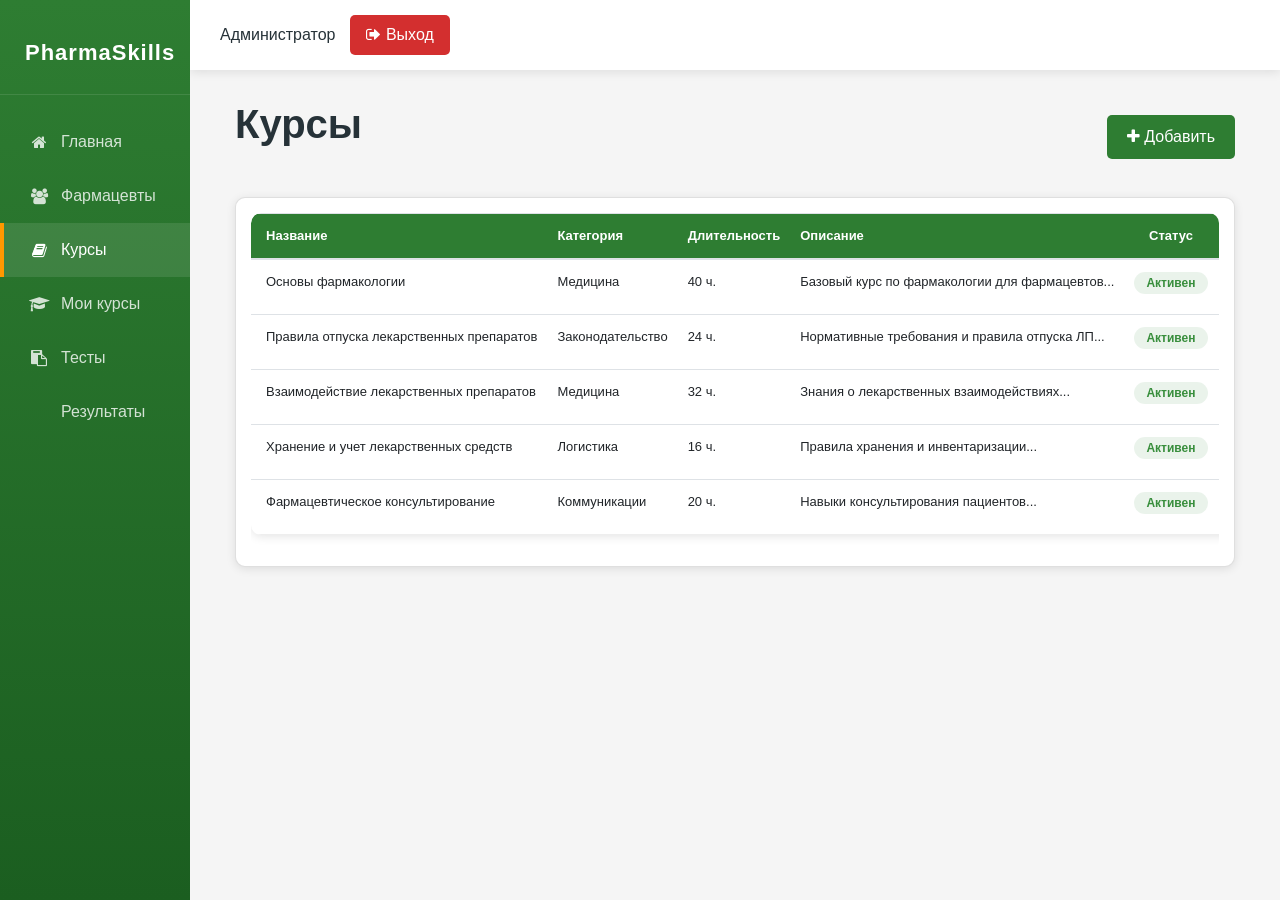
==== courses.html @ b32f846f "first commit" ====
<!DOCTYPE html>
<html lang="ru">
<head>
  <meta charset="utf-8">
  <meta name="viewport" content="width=device-width, initial-scale=1">
  <title>Курсы - PharmaSkills</title>
  <link rel="stylesheet" href="css/bootstrap.css">
  <link rel="stylesheet" href="css/style.css">
  <link rel="stylesheet" href="css/font-awesome.min.css">
</head>
<body>
  <div class="wrapper">
    <nav class="sidebar">
      <div class="sidebar-header">
        <h3>PharmaSkills</h3>
      </div>
      <ul class="nav-menu">
        <li><a href="index.html"><i class="fa fa-home"></i> Главная</a></li>
        <li class="admin-only"><a href="pharmacists.html"><i class="fa fa-users"></i> Фармацевты</a></li>
        <li class="active"><a href="courses.html"><i class="fa fa-book"></i> Курсы</a></li>
        <li><a href="my-courses.html"><i class="fa fa-graduation-cap"></i> Мои курсы</a></li>
        <li class="admin-only"><a href="tests.html"><i class="fa fa-clipboard"></i> Тесты</a></li>
        <li><a href="results.html"><i class="fa fa-chart-bar"></i> Результаты</a></li>
      </ul>
    </nav>
    <div class="main-content">
      <header class="topbar">
        <button class="menu-toggle"><i class="fa fa-bars"></i></button>
        <div class="user-info">
          <span id="currentUser">Администратор</span>
          <button id="logoutBtn" class="btn-logout"><i class="fa fa-sign-out"></i> Выход</button>
        </div>
      </header>
      <main class="content">
        <div class="container-fluid">
          <div class="d-flex justify-content-between align-items-center mb-4">
            <h1>Курсы</h1>
            <button class="btn btn-primary" onclick="openAddCourseModal()"><i class="fa fa-plus"></i> Добавить</button>
          </div>
          <div class="card">
            <div class="card-body">
              <div class="table-wrapper">
                <table class="table" id="coursesTable">
                  <thead>
                    <tr>
                      <th>Название</th>
                      <th>Категория</th>
                      <th>Длительность</th>
                      <th>Описание</th>
                      <th class="status-col">Статус</th>
                      <th class="actions-col">Действия</th>
                    </tr>
                  </thead>
                  <tbody id="coursesTableBody"></tbody>
                </table>
              </div>
            </div>
          </div>
        </div>
      </main>
    </div>
  </div>
  <div id="editCourseModal" class="modal">
    <div class="modal-content">
      <div class="modal-header">
        <h2>Редактировать курс</h2>
        <button class="modal-close" onclick="closeModal('editCourseModal')">&times;</button>
      </div>
      <form onsubmit="event.preventDefault(); updateCourse();">
        <input type="hidden" id="editCourseId">
        <div class="form-group">
          <label>Название</label>
          <input type="text" class="form-control" id="editTitle" required>
        </div>
        <div class="form-group">
          <label>Категория</label>
          <input type="text" class="form-control" id="editCategory" required>
        </div>
        <div class="form-group">
          <label>Длительность (часы)</label>
          <input type="number" class="form-control" id="editDuration" required>
        </div>
        <div class="form-group">
          <label>Описание</label>
          <textarea class="form-control" id="editDescription" rows="3"></textarea>
        </div>
        <button type="submit" class="btn btn-primary">Сохранить</button>
        <button type="button" class="btn btn-danger" onclick="closeModal('editCourseModal')">Отмена</button>
      </form>
    </div>
  </div>
  <script src="js/jquery-3.4.1.min.js"></script>
  <script src="js/bootstrap.js"></script>
  <script src="js/main.js"></script>
</body>
</html>
---- css/style.css ----
:root {
  --primary: #2e7d32;
  --primary-dark: #1b5e20;
  --primary-light: #4caf50;
  --secondary: #1565c0;
  --accent: #ff9800;
  --dark: #263238;
  --light: #f5f5f5;
  --white: #ffffff;
  --gray: #607d8b;
  --danger: #d32f2f;
  --success: #388e3c;
  --shadow: 0 2px 10px rgba(0,0,0,0.1);
  --transition: all 0.3s ease;
}

* {
  margin: 0;
  padding: 0;
  box-sizing: border-box;
}

html, body {
  max-width: 100%;
  overflow-x: hidden;
}

body {
  font-family: 'Segoe UI', Tahoma, Geneva, Verdana, sans-serif;
  background: var(--light);
  color: var(--dark);
  overflow-x: hidden;
}

.wrapper {
  display: flex;
  min-height: 100vh;
}

.sidebar {
  width: 190px;
  background: linear-gradient(180deg, var(--primary) 0%, var(--primary-dark) 100%);
  color: var(--white);
  position: fixed;
  height: 100vh;
  padding: 20px 0;
  z-index: 100;
  transition: var(--transition);
}

.sidebar-header {
  padding: 20px 25px;
  border-bottom: 1px solid rgba(255,255,255,0.1);
}

.sidebar-header h3 {
  font-size: 22px;
  font-weight: 700;
  letter-spacing: 1px;
}

.nav-menu {
  list-style: none;
  padding: 20px 0;
}

.nav-menu li a {
  display: flex;
  align-items: center;
  padding: 15px 25px;
  color: rgba(255,255,255,0.8);
  text-decoration: none;
  transition: var(--transition);
  border-left: 4px solid transparent;
}

.nav-menu li a i {
  margin-right: 12px;
  width: 20px;
  text-align: center;
}

.nav-menu li a:hover,
.nav-menu li.active a {
  background: rgba(255,255,255,0.1);
  color: var(--white);
  border-left-color: var(--accent);
}

.main-content {
  flex: 1;
  margin-left: 190px;
  transition: var(--transition);
  min-height: 100vh;
  overflow-x: hidden;
}

.content {
  padding: 30px;
  max-width: calc(100vw - 260px);
}

.topbar {
  background: var(--white);
  padding: 15px 30px;
  display: flex;
  justify-content: space-between;
  align-items: center;
  box-shadow: var(--shadow);
  position: sticky;
  top: 0;
  z-index: 50;
}

.menu-toggle {
  background: none;
  border: none;
  font-size: 20px;
  cursor: pointer;
  color: var(--dark);
  display: none;
}

.user-info {
  display: flex;
  align-items: center;
  gap: 15px;
}

.user-info span {
  font-weight: 500;
  color: var(--dark);
}

.btn-logout {
  background: var(--danger);
  color: var(--white);
  border: none;
  padding: 8px 16px;
  border-radius: 5px;
  cursor: pointer;
  transition: var(--transition);
}

.btn-logout:hover {
  background: #b71c1c;
}

.content {
  padding: 30px;
  overflow-x: hidden;
  max-width: 100%;
}

.content h1 {
  margin-bottom: 25px;
  color: var(--dark);
  font-weight: 600;
}

.stats-grid {
  display: grid;
  grid-template-columns: repeat(auto-fit, minmax(220px, 1fr));
  gap: 20px;
}

.stat-card {
  background: var(--white);
  padding: 25px;
  border-radius: 10px;
  box-shadow: var(--shadow);
  display: flex;
  align-items: center;
  gap: 20px;
  transition: var(--transition);
}

.stat-card:hover {
  transform: translateY(-5px);
  box-shadow: 0 5px 20px rgba(0,0,0,0.15);
}

.stat-icon {
  width: 60px;
  height: 60px;
  background: var(--primary);
  border-radius: 10px;
  display: flex;
  align-items: center;
  justify-content: center;
  color: var(--white);
  font-size: 24px;
}

.stat-info h3 {
  font-size: 32px;
  font-weight: 700;
  color: var(--dark);
  margin-bottom: 5px;
}

.stat-info p {
  color: var(--gray);
  font-size: 14px;
}

.card {
  background: var(--white);
  border-radius: 10px;
  box-shadow: var(--shadow);
  margin-bottom: 25px;
}

.card-header {
  padding: 20px 25px;
  border-bottom: 1px solid #eee;
}

.card-header h3 {
  font-size: 18px;
  font-weight: 600;
  color: var(--dark);
}

.card-body {
  padding: 15px;
}

.recent-list, .course-list {
  display: flex;
  flex-direction: column;
  gap: 15px;
}

.list-item {
  display: flex;
  justify-content: space-between;
  align-items: center;
  padding: 15px;
  background: var(--light);
  border-radius: 8px;
}

.list-item .info h4 {
  font-size: 15px;
  font-weight: 600;
  color: var(--dark);
  margin-bottom: 5px;
}

.list-item .info p {
  font-size: 13px;
  color: var(--gray);
}

.list-item .score {
  font-size: 18px;
  font-weight: 700;
  color: var(--primary);
}

.list-item .score.pass {
  color: var(--success);
}

.list-item .score.fail {
  color: var(--danger);
}

.btn {
  padding: 10px 20px;
  border-radius: 5px;
  border: none;
  cursor: pointer;
  transition: var(--transition);
  font-weight: 500;
}

.btn-primary {
  background: var(--primary);
  color: var(--white);
}

.btn-primary:hover {
  background: var(--primary-dark);
}

.btn-secondary {
  background: var(--secondary);
  color: var(--white);
}

.btn-danger {
  background: var(--danger);
  color: var(--white);
}

.form-group {
  margin-bottom: 20px;
}

.form-group label {
  display: block;
  margin-bottom: 8px;
  font-weight: 500;
  color: var(--dark);
}

.form-control {
  width: 100%;
  padding: 12px 15px;
  border: 1px solid #ddd;
  border-radius: 5px;
  font-size: 14px;
  transition: var(--transition);
}

.form-control:focus {
  outline: none;
  border-color: var(--primary);
  box-shadow: 0 0 0 3px rgba(46, 125, 50, 0.1);
}

.table {
  width: 100%;
  border-collapse: collapse;
  background: var(--white);
  border-radius: 10px;
  overflow: hidden;
  box-shadow: var(--shadow);
}

.table thead {
  background: var(--primary);
  color: var(--white);
}

.table th, .table td {
  padding: 12px 10px;
  text-align: left;
  white-space: nowrap;
  font-size: 13px;
}

.table th:first-child,
.table td:first-child {
  padding-left: 15px;
}

.table th:last-child,
.table td:last-child {
  padding-right: 15px;
}

.table th.actions-col,
.table td.actions-col,
.table th.status-col,
.table td.status-col {
  text-align: center;
}

.table th {
  font-weight: 600;
}

.table tbody tr {
  border-bottom: 1px solid #eee;
}

.table tbody tr:hover {
  background: var(--light);
}

.table .btn {
  padding: 5px 8px;
  font-size: 11px;
  margin-right: 3px;
}

.table .btn:last-child {
  margin-right: 0;
}

.table-wrapper {
  overflow-x: auto;
  max-width: 100%;
  border-radius: 10px;
}

.table thead {
  display: table-header-group;
}

.table tbody {
  display: table-row-group;
}

.table tr {
  display: table-row;
}

.table th, .table td {
  display: table-cell;
}

.table thead {
  display: table-header-group;
}

.table tbody {
  display: table-row-group;
}

.table tr {
  display: table-row;
}

.table th, .table td {
  padding: 12px 10px;
  text-align: left;
  white-space: nowrap;
  font-size: 13px;
  display: table-cell;
}

.table-wrapper {
  overflow-x: auto;
  max-width: 100%;
  border-radius: 10px;
}

.table-wrapper::-webkit-scrollbar {
  height: 8px;
}

.table-wrapper::-webkit-scrollbar-track {
  background: #f1f1f1;
  border-radius: 4px;
}

.table-wrapper::-webkit-scrollbar-thumb {
  background: var(--gray);
  border-radius: 4px;
}

.table-wrapper::-webkit-scrollbar-thumb:hover {
  background: var(--dark);
}

.table thead {
  background: var(--primary);
  color: var(--white);
}

.table th, .table td {
  padding: 12px 10px;
  text-align: left;
  white-space: nowrap;
  font-size: 13px;
}

.table th:first-child,
.table td:first-child {
  padding-left: 15px;
}

.table th:last-child,
.table td:last-child {
  padding-right: 15px;
}

.table th.actions-col,
.table td.actions-col,
.table th.status-col,
.table td.status-col {
  text-align: center;
  width: 1px;
}

.table th.actions-col,
.table td.actions-col,
.table th.status-col,
.table td.status-col {
  text-align: center;
}

.table th {
  font-weight: 600;
}

.table tbody tr {
  border-bottom: 1px solid #eee;
  transition: var(--transition);
}

.table tbody tr:hover {
  background: var(--light);
}

.table .btn {
  padding: 6px 10px;
  font-size: 12px;
  margin-right: 5px;
}

.table .btn:last-child {
  margin-right: 0;
}

.table-wrapper {
  overflow-x: auto;
  max-width: 100%;
  border-radius: 10px;
}

.badge {
  padding: 5px 12px;
  border-radius: 20px;
  font-size: 12px;
  font-weight: 600;
}

.badge-success {
  background: rgba(56, 142, 60, 0.1);
  color: var(--success);
}

.badge-warning {
  background: rgba(255, 152, 0, 0.1);
  color: var(--accent);
}

.badge-danger {
  background: rgba(211, 47, 47, 0.1);
  color: var(--danger);
}

.modal {
  display: none;
  position: fixed;
  top: 0;
  left: 0;
  width: 100%;
  height: 100%;
  background: rgba(0,0,0,0.5);
  z-index: 1000;
  align-items: center;
  justify-content: center;
}

.modal.active {
  display: flex;
}

.modal-content {
  background: var(--white);
  padding: 30px;
  border-radius: 10px;
  max-width: 500px;
  width: 90%;
  max-height: 80vh;
  overflow-y: auto;
}

.modal-header {
  display: flex;
  justify-content: space-between;
  align-items: center;
  margin-bottom: 20px;
}

.modal-header h2 {
  font-size: 20px;
  font-weight: 600;
}

.modal-close {
  background: none;
  border: none;
  font-size: 24px;
  cursor: pointer;
  color: var(--gray);
}

.empty-state {
  text-align: center;
  padding: 50px 20px;
  color: var(--gray);
}

.empty-state i {
  font-size: 60px;
  margin-bottom: 20px;
}

.empty-state h3 {
  margin-bottom: 10px;
  color: var(--dark);
}

.login-wrapper {
  display: flex;
  min-height: 100vh;
  background: linear-gradient(135deg, var(--primary) 0%, var(--primary-dark) 100%);
}

.login-left {
  flex: 1;
  display: flex;
  flex-direction: column;
  justify-content: center;
  align-items: center;
  padding: 50px;
  color: var(--white);
}

.login-left h1 {
  font-size: 42px;
  margin-bottom: 20px;
}

.login-left p {
  font-size: 18px;
  opacity: 0.9;
}

.login-right {
  width: 450px;
  background: var(--white);
  display: flex;
  flex-direction: column;
  justify-content: center;
  padding: 50px;
}

.login-right h2 {
  font-size: 28px;
  margin-bottom: 10px;
  color: var(--dark);
}

.login-right p {
  color: var(--gray);
  margin-bottom: 30px;
}

.login-right .form-group {
  margin-bottom: 20px;
}

.login-right .btn-primary {
  width: 100%;
  padding: 15px;
  font-size: 16px;
}

.container-fluid {
  padding: 0 15px;
  max-width: 100%;
  width: 100%;
}

.row {
  display: flex;
  flex-wrap: wrap;
  margin: 0 -15px;
}

.col-md-6 {
  width: 50%;
  padding: 0 15px;
}

.col-md-12 {
  width: 100%;
  padding: 0 15px;
}

@media (max-width: 992px) {
  .sidebar {
    transform: translateX(-100%);
  }
  
  .main-content {
    margin-left: 0;
    max-width: 100vw;
  }
  
  .menu-toggle {
    display: block;
  }
  
  .sidebar.active {
    transform: translateX(0);
  }
  
  .table-wrapper {
    max-width: calc(100vw - 40px);
  }
}

@media (max-width: 768px) {
  .login-wrapper {
    flex-direction: column;
  }
  
  .login-left {
    display: none;
  }
  
  .login-right {
    width: 100%;
  }
  
  .stats-grid {
    grid-template-columns: 1fr;
  }
  
  .card-body {
    padding: 15px;
  }
  
  .col-md-6 {
    width: 100%;
    margin-bottom: 20px;
  }
}

@keyframes fadeIn {
  from { opacity: 0; transform: translateY(20px); }
  to { opacity: 1; transform: translateY(0); }
}

.card, .stat-card {
  animation: fadeIn 0.5s ease;
}

.mt-4 { margin-top: 20px; }
.mb-4 { margin-bottom: 20px; }
.text-center { text-align: center; }
.text-right { text-align: right; }
.hidden { display: none; }

/* Tabs */
.tabs {
  display: flex;
  gap: 10px;
  margin-bottom: 25px;
  border-bottom: 2px solid #eee;
}

.tab-btn {
  padding: 12px 25px;
  background: none;
  border: none;
  cursor: pointer;
  font-size: 15px;
  color: var(--gray);
  border-bottom: 3px solid transparent;
  transition: var(--transition);
}

.tab-btn:hover {
  color: var(--primary);
}

.tab-btn.active {
  color: var(--primary);
  border-bottom-color: var(--primary);
  font-weight: 600;
}

/* Course Grid */
.course-grid {
  display: grid;
  grid-template-columns: repeat(auto-fill, minmax(300px, 1fr));
  gap: 20px;
}

.course-card {
  background: var(--white);
  padding: 25px;
  border-radius: 10px;
  box-shadow: var(--shadow);
  transition: var(--transition);
}

.course-card:hover {
  transform: translateY(-5px);
  box-shadow: 0 5px 20px rgba(0,0,0,0.15);
}

.course-card-header {
  display: flex;
  justify-content: space-between;
  margin-bottom: 15px;
}

.course-card h3 {
  font-size: 18px;
  margin-bottom: 10px;
  color: var(--dark);
}

.course-card p {
  color: var(--gray);
  font-size: 14px;
  margin-bottom: 15px;
}

.course-info {
  display: flex;
  gap: 20px;
  margin-bottom: 15px;
  color: var(--gray);
  font-size: 14px;
}

.course-info span {
  display: flex;
  align-items: center;
  gap: 5px;
}

.course-actions {
  display: flex;
  gap: 10px;
}

/* Course Detail */
.course-detail {
  padding: 20px 0;
}

.course-detail-info p {
  margin-bottom: 15px;
  color: var(--dark);
}

/* Test List */
.test-list {
  display: flex;
  flex-direction: column;
  gap: 15px;
}

.test-item {
  display: flex;
  justify-content: space-between;
  align-items: center;
  padding: 15px;
  background: var(--light);
  border-radius: 8px;
}

.test-item h5 {
  font-size: 15px;
  margin-bottom: 5px;
}

.test-item p {
  font-size: 13px;
  color: var(--gray);
  margin: 0;
}

/* Test Container */
.test-container {
  padding: 20px 0;
}

.test-progress {
  margin-bottom: 20px;
  font-size: 14px;
  color: var(--gray);
}

.question {
  margin-bottom: 25px;
}

.question h4 {
  font-size: 16px;
  margin-bottom: 15px;
}

.answer-option {
  display: block;
  padding: 12px 15px;
  background: var(--light);
  border-radius: 5px;
  margin-bottom: 10px;
  cursor: pointer;
  transition: var(--transition);
}

.answer-option:hover {
  background: #e8f5e9;
}

.answer-option input {
  margin-right: 10px;
}

.test-nav {
  display: flex;
  justify-content: space-between;
  margin-top: 25px;
}

.test-result {
  text-align: center;
  padding: 40px;
}

.test-result h3 {
  font-size: 24px;
  margin-bottom: 20px;
}

.test-result .pass {
  color: var(--success);
}

.test-result .fail {
  color: var(--danger);
}

.btn-sm {
  padding: 6px 12px;
  font-size: 13px;
}

/* Lesson View */
.lesson-header {
  display: flex;
  align-items: center;
  gap: 20px;
  margin-bottom: 25px;
  padding-bottom: 15px;
  border-bottom: 1px solid #eee;
}

.lesson-header h2 {
  flex: 1;
  margin: 0;
}

.lesson-progress {
  font-weight: 600;
  color: var(--primary);
}

.lesson-content-wrapper {
  display: grid;
  grid-template-columns: 280px 1fr;
  gap: 30px;
}

.lesson-nav {
  background: var(--white);
  padding: 20px;
  border-radius: 10px;
  box-shadow: var(--shadow);
  height: fit-content;
}

.lesson-nav h3 {
  font-size: 16px;
  margin-bottom: 15px;
  padding-bottom: 10px;
  border-bottom: 1px solid #eee;
}

.lesson-list {
  display: flex;
  flex-direction: column;
  gap: 8px;
}

.lesson-item {
  display: flex;
  align-items: center;
  gap: 10px;
  padding: 12px;
  border-radius: 5px;
  cursor: pointer;
  transition: var(--transition);
  background: var(--light);
}

.lesson-item:hover {
  background: #e8f5e9;
}

.lesson-item.active {
  background: var(--primary);
  color: var(--white);
}

.lesson-item.completed .fa-check-circle {
  color: var(--success);
  margin-left: auto;
}

.lesson-num {
  width: 24px;
  height: 24px;
  background: rgba(0,0,0,0.1);
  border-radius: 50%;
  display: flex;
  align-items: center;
  justify-content: center;
  font-size: 12px;
  font-weight: 600;
}

.lesson-item.active .lesson-num {
  background: var(--white);
  color: var(--primary);
}

.lesson-main {
  background: var(--white);
  padding: 30px;
  border-radius: 10px;
  box-shadow: var(--shadow);
}

.lesson-text {
  line-height: 1.8;
}

.lesson-text h3 {
  margin-bottom: 20px;
}

.lesson-text h4 {
  margin-top: 25px;
  margin-bottom: 15px;
}

.lesson-text ul, .lesson-text ol {
  margin-left: 20px;
  margin-bottom: 15px;
}

.lesson-text li {
  margin-bottom: 8px;
}

.lesson-actions {
  display: flex;
  gap: 15px;
  margin-top: 30px;
  padding-top: 20px;
  border-top: 1px solid #eee;
}

/* Test View */
.test-header {
  display: flex;
  align-items: center;
  gap: 20px;
  margin-bottom: 20px;
  padding-bottom: 15px;
  border-bottom: 1px solid #eee;
}

.test-header h2 {
  flex: 1;
  margin: 0;
}

.test-timer {
  font-size: 18px;
  font-weight: 600;
  color: var(--danger);
}

.test-content {
  background: var(--white);
  padding: 30px;
  border-radius: 10px;
  box-shadow: var(--shadow);
}

.test-progress-bar {
  height: 6px;
  background: #eee;
  border-radius: 3px;
  margin-bottom: 25px;
  overflow: hidden;
}

.test-progress-fill {
  height: 100%;
  background: var(--primary);
  transition: width 0.3s;
}

.test-question h4 {
  font-size: 18px;
  margin-bottom: 20px;
}

.test-answers {
  display: flex;
  flex-direction: column;
  gap: 12px;
  margin-bottom: 25px;
}

.test-answers .answer-option {
  display: flex;
  align-items: center;
  gap: 12px;
  padding: 15px;
  background: var(--light);
  border-radius: 8px;
  cursor: pointer;
  transition: var(--transition);
}

.test-answers .answer-option:hover {
  background: #e8f5e9;
}

.test-answers .answer-option.selected {
  background: var(--primary);
  color: var(--white);
}

.test-answers .answer-option input {
  display: none;
}

.test-nav {
  display: flex;
  justify-content: space-between;
}

/* Result View */
.result-box {
  background: var(--white);
  padding: 50px;
  border-radius: 10px;
  box-shadow: var(--shadow);
  text-align: center;
  max-width: 500px;
  margin: 0 auto;
}

.result-icon {
  font-size: 80px;
  margin-bottom: 20px;
}

.result-icon .fa-check-circle {
  color: var(--success);
}

.result-icon .fa-times-circle {
  color: var(--danger);
}

.result-score {
  font-size: 48px;
  font-weight: 700;
  margin-bottom: 15px;
}

.result-score.pass {
  color: var(--success);
}

.result-score.fail {
  color: var(--danger);
}

.result-message {
  font-size: 20px;
  margin-bottom: 25px;
}

.result-details {
  background: var(--light);
  padding: 20px;
  border-radius: 8px;
  margin-bottom: 25px;
}

.result-details p {
  margin-bottom: 8px;
}

.result-actions {
  display: flex;
  gap: 15px;
  justify-content: center;
}

.d-flex {
  display: flex;
}

.justify-content-between {
  justify-content: space-between;
}

.align-items-center {
  align-items: center;
}
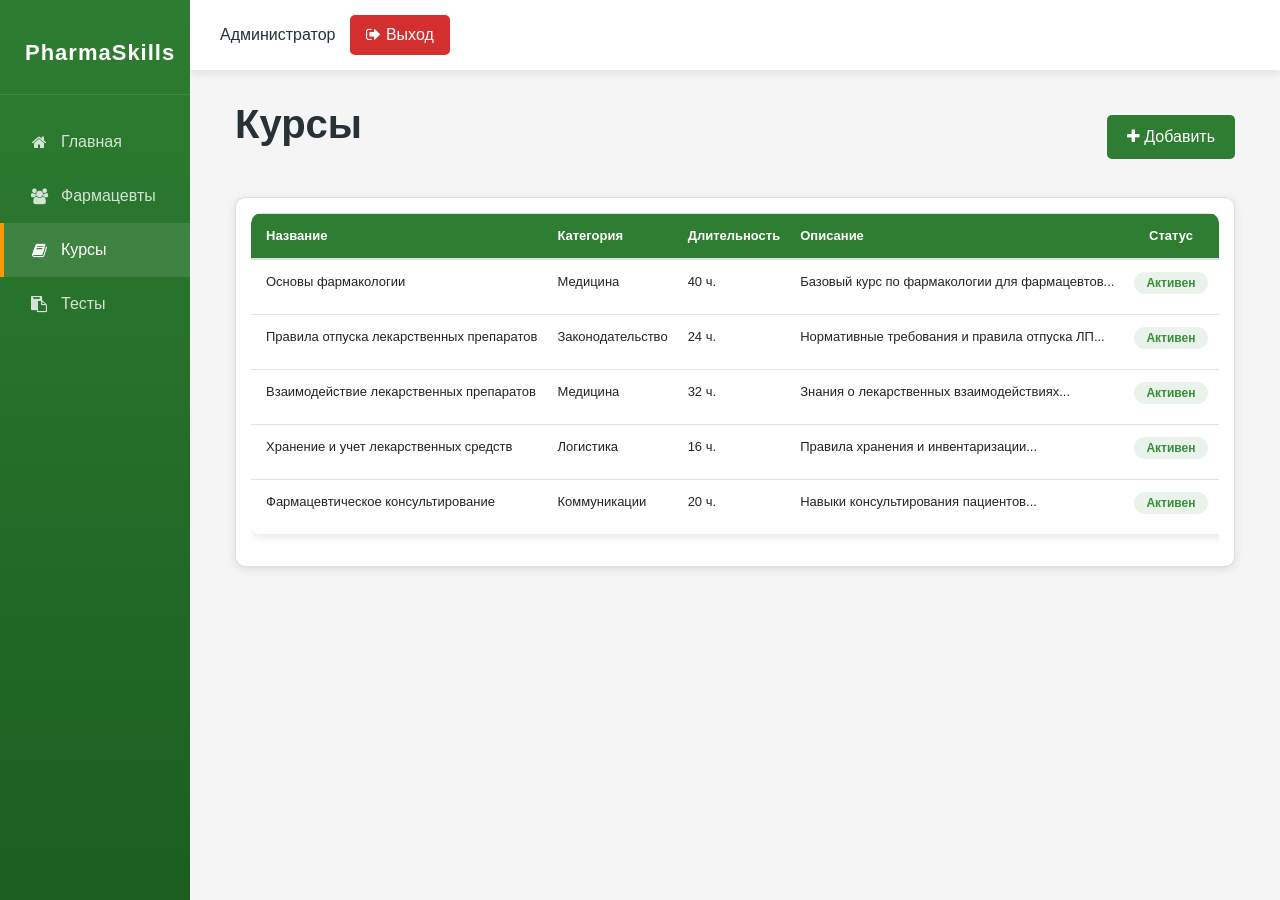
==== commit 0947fe34: "fix sidebar menu" ====
--- a/courses.html
+++ b/courses.html
@@ -20,7 +20,7 @@
         <li class="active"><a href="courses.html"><i class="fa fa-book"></i> Курсы</a></li>
         <li><a href="my-courses.html"><i class="fa fa-graduation-cap"></i> Мои курсы</a></li>
         <li class="admin-only"><a href="tests.html"><i class="fa fa-clipboard"></i> Тесты</a></li>
-        <li><a href="results.html"><i class="fa fa-chart-bar"></i> Результаты</a></li>
+        <li class="admin-only"><a href="results.html"><i class="fa fa-chart-bar"></i> Результаты</a></li>
       </ul>
     </nav>
     <div class="main-content">
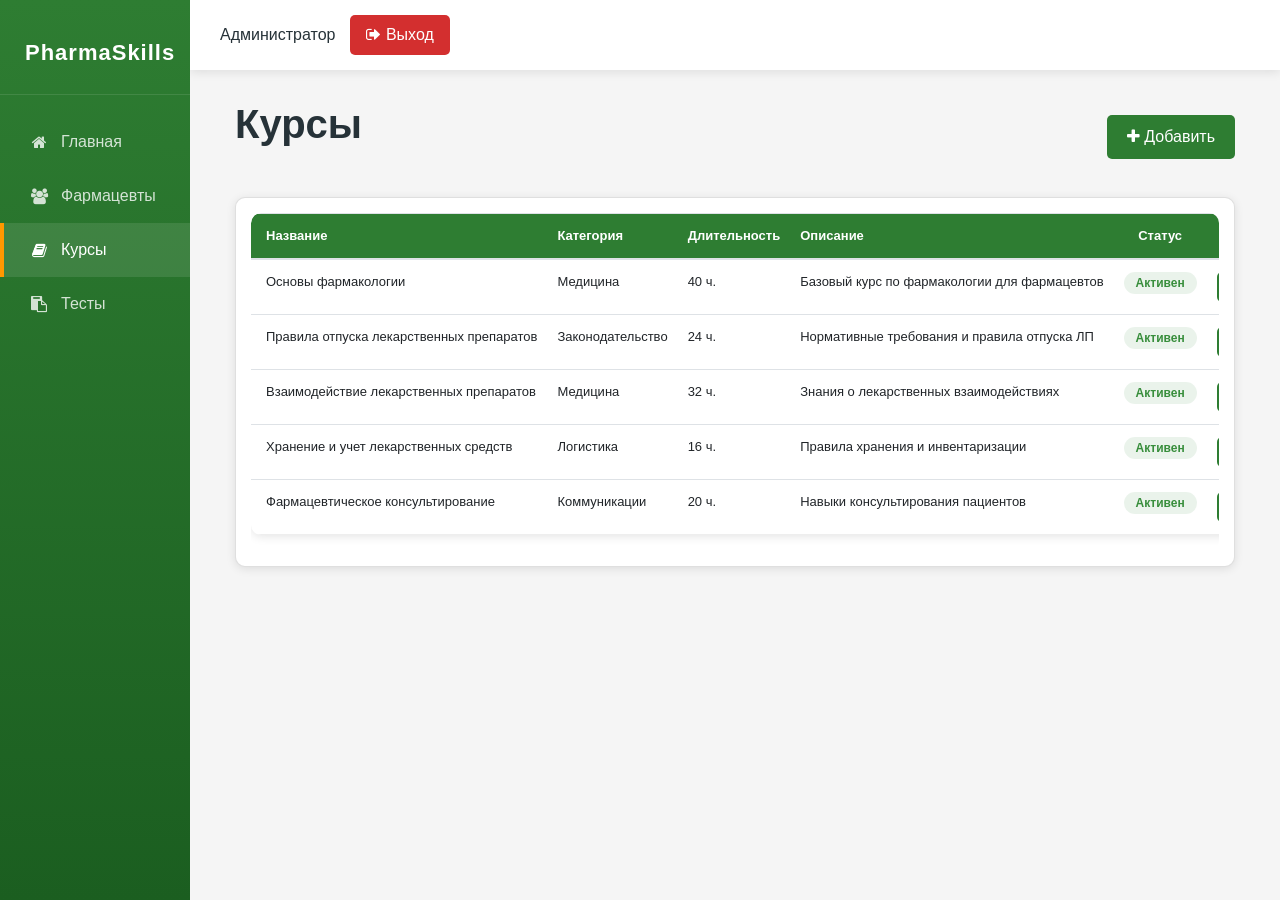
==== commit 2265beb4: "improvement for courses and tests" ====
--- a/courses.html
+++ b/courses.html
@@ -61,7 +61,7 @@
     </div>
   </div>
   <div id="editCourseModal" class="modal">
-    <div class="modal-content">
+    <div class="modal-content modal-large">
       <div class="modal-header">
         <h2>Редактировать курс</h2>
         <button class="modal-close" onclick="closeModal('editCourseModal')">&times;</button>
@@ -84,8 +84,39 @@
           <label>Описание</label>
           <textarea class="form-control" id="editDescription" rows="3"></textarea>
         </div>
+        <div class="form-group">
+          <label>Разделы курса</label>
+          <div id="sectionsList"></div>
+          <button type="button" class="btn btn-secondary mt-2" onclick="openAddSectionModal()"><i class="fa fa-plus"></i> Добавить раздел</button>
+        </div>
         <button type="submit" class="btn btn-primary">Сохранить</button>
         <button type="button" class="btn btn-danger" onclick="closeModal('editCourseModal')">Отмена</button>
+      </form>
+    </div>
+  </div>
+
+  <div id="addSectionModal" class="modal">
+    <div class="modal-content">
+      <div class="modal-header">
+        <h2>Добавить раздел</h2>
+        <button class="modal-close" onclick="closeModal('addSectionModal')">&times;</button>
+      </div>
+      <form onsubmit="event.preventDefault(); addSection();">
+        <div class="form-group">
+          <label>Название раздела</label>
+          <input type="text" class="form-control" id="sectionTitle" required>
+        </div>
+        <div class="form-group">
+          <label>Текст обучения</label>
+          <textarea class="form-control" id="sectionContent" rows="5" placeholder="Введите текст лекции"></textarea>
+        </div>
+        <div class="form-group">
+          <label>Учебные материалы (лекции, видео)</label>
+          <input type="file" class="form-control" id="sectionMaterials" multiple accept=".pdf,.doc,.docx,.ppt,.pptx,.mp4,.avi,.webm">
+          <small class="text-muted">Можно загрузить несколько файлов (PDF, Word, PowerPoint, видео)</small>
+        </div>
+        <button type="submit" class="btn btn-primary">Добавить раздел</button>
+        <button type="button" class="btn btn-danger" onclick="closeModal('addSectionModal')">Отмена</button>
       </form>
     </div>
   </div>
--- a/css/style.css
+++ b/css/style.css
@@ -1210,4 +1210,22 @@
 
 .align-items-center {
   align-items: center;
+}
+
+.modal-large {
+  max-width: 800px;
+  width: 95%;
+}
+
+.question-item, .section-item {
+  background: var(--light);
+  border: 1px solid #ddd;
+}
+
+.question-item .card-body, .section-item .card-body {
+  padding: 12px;
+}
+
+.answer-option {
+  flex: 1;
 }
